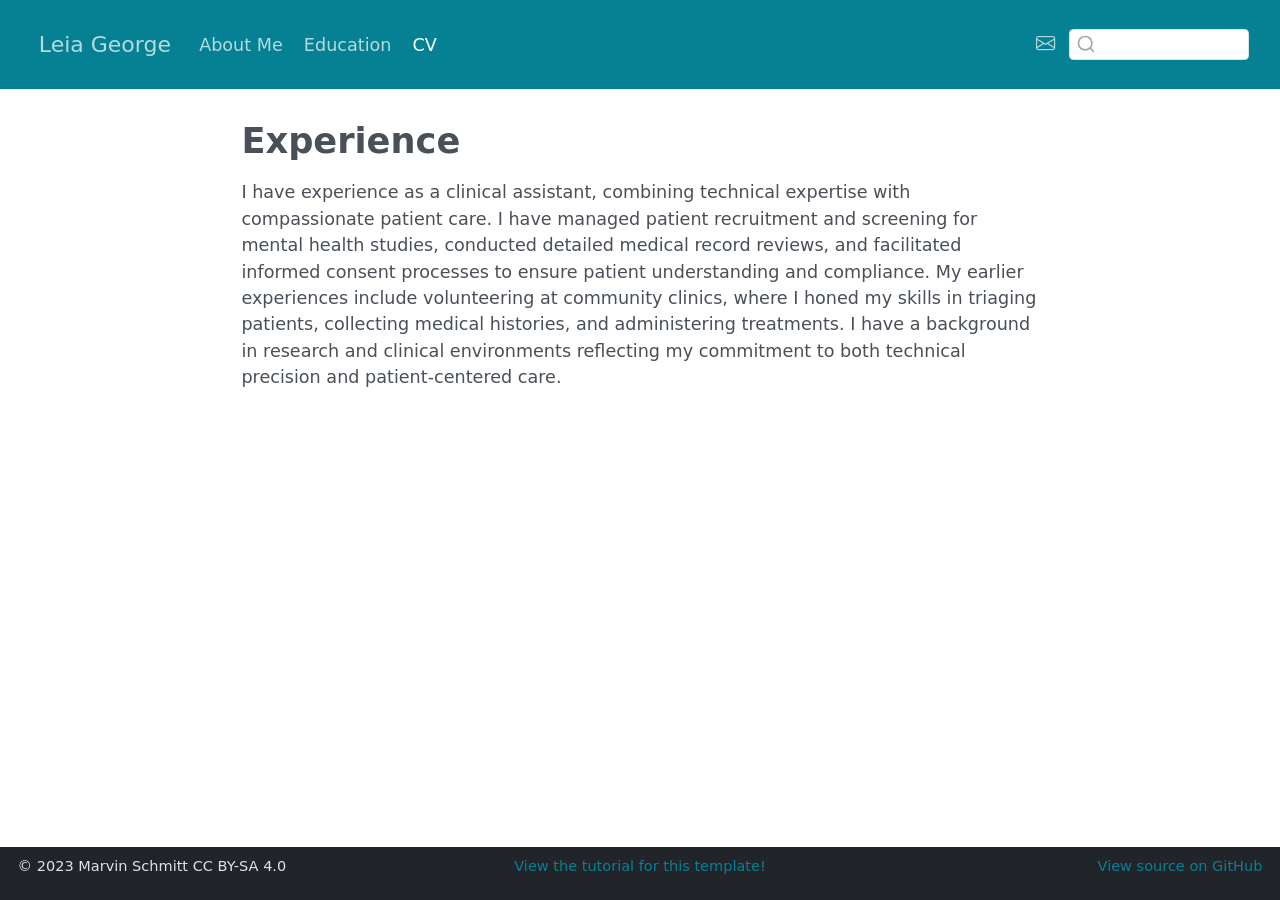
==== docs/cv/index.html @ 279f0a13 "Add files via upload" ====
<!DOCTYPE html>
<html xmlns="http://www.w3.org/1999/xhtml" lang="en" xml:lang="en"><head>

<meta charset="utf-8">
<meta name="generator" content="quarto-1.4.555">

<meta name="viewport" content="width=device-width, initial-scale=1.0, user-scalable=yes">


<title>Leia George - Experience</title>
<style>
code{white-space: pre-wrap;}
span.smallcaps{font-variant: small-caps;}
div.columns{display: flex; gap: min(4vw, 1.5em);}
div.column{flex: auto; overflow-x: auto;}
div.hanging-indent{margin-left: 1.5em; text-indent: -1.5em;}
ul.task-list{list-style: none;}
ul.task-list li input[type="checkbox"] {
  width: 0.8em;
  margin: 0 0.8em 0.2em -1em; /* quarto-specific, see https://github.com/quarto-dev/quarto-cli/issues/4556 */ 
  vertical-align: middle;
}
</style>


<script src="../site_libs/quarto-nav/quarto-nav.js"></script>
<script src="../site_libs/clipboard/clipboard.min.js"></script>
<script src="../site_libs/quarto-search/autocomplete.umd.js"></script>
<script src="../site_libs/quarto-search/fuse.min.js"></script>
<script src="../site_libs/quarto-search/quarto-search.js"></script>
<meta name="quarto:offset" content="../">
<link href="../img/favicon.png" rel="icon" type="image/png">
<script src="../site_libs/quarto-html/quarto.js"></script>
<script src="../site_libs/quarto-html/popper.min.js"></script>
<script src="../site_libs/quarto-html/tippy.umd.min.js"></script>
<script src="../site_libs/quarto-html/anchor.min.js"></script>
<link href="../site_libs/quarto-html/tippy.css" rel="stylesheet">
<link href="../site_libs/quarto-html/quarto-syntax-highlighting.css" rel="stylesheet" id="quarto-text-highlighting-styles">
<script src="../site_libs/bootstrap/bootstrap.min.js"></script>
<link href="../site_libs/bootstrap/bootstrap-icons.css" rel="stylesheet">
<link href="../site_libs/bootstrap/bootstrap.min.css" rel="stylesheet" id="quarto-bootstrap" data-mode="light">
<script id="quarto-search-options" type="application/json">{
  "location": "navbar",
  "copy-button": false,
  "collapse-after": 3,
  "panel-placement": "end",
  "type": "textbox",
  "limit": 50,
  "keyboard-shortcut": [
    "f",
    "/",
    "s"
  ],
  "language": {
    "search-no-results-text": "No results",
    "search-matching-documents-text": "matching documents",
    "search-copy-link-title": "Copy link to search",
    "search-hide-matches-text": "Hide additional matches",
    "search-more-match-text": "more match in this document",
    "search-more-matches-text": "more matches in this document",
    "search-clear-button-title": "Clear",
    "search-text-placeholder": "",
    "search-detached-cancel-button-title": "Cancel",
    "search-submit-button-title": "Submit",
    "search-label": "Search"
  }
}</script>


</head>

<body class="nav-fixed fullcontent">

<div id="quarto-search-results"></div>
  <header id="quarto-header" class="headroom fixed-top">
    <nav class="navbar navbar-expand-lg " data-bs-theme="dark">
      <div class="navbar-container container-fluid">
      <div class="navbar-brand-container mx-auto">
    <a href="../index.html" class="navbar-brand navbar-brand-logo">
    <img src="../img/logo.png" alt="" class="navbar-logo">
    </a>
    <a class="navbar-brand" href="../index.html">
    <span class="navbar-title">Leia George</span>
    </a>
  </div>
            <div id="quarto-search" class="" title="Search"></div>
          <button class="navbar-toggler" type="button" data-bs-toggle="collapse" data-bs-target="#navbarCollapse" aria-controls="navbarCollapse" aria-expanded="false" aria-label="Toggle navigation" onclick="if (window.quartoToggleHeadroom) { window.quartoToggleHeadroom(); }">
  <span class="navbar-toggler-icon"></span>
</button>
          <div class="collapse navbar-collapse" id="navbarCollapse">
            <ul class="navbar-nav navbar-nav-scroll me-auto">
  <li class="nav-item">
    <a class="nav-link" href="../aboutme/index.qmd"> 
<span class="menu-text">About Me</span></a>
  </li>  
  <li class="nav-item">
    <a class="nav-link" href="../Education/index.html"> 
<span class="menu-text">Education</span></a>
  </li>  
  <li class="nav-item">
    <a class="nav-link active" href="../cv/index.html" aria-current="page"> 
<span class="menu-text">CV</span></a>
  </li>  
</ul>
            <ul class="navbar-nav navbar-nav-scroll ms-auto">
  <li class="nav-item compact">
    <a class="nav-link" href="mailto:mail.lxg401@case.edu"> <i class="bi bi-envelope" role="img" aria-label="email">
</i> 
<span class="menu-text"></span></a>
  </li>  
</ul>
          </div> <!-- /navcollapse -->
          <div class="quarto-navbar-tools">
</div>
      </div> <!-- /container-fluid -->
    </nav>
</header>
<!-- content -->
<div id="quarto-content" class="quarto-container page-columns page-rows-contents page-layout-article page-navbar">
<!-- sidebar -->
<!-- margin-sidebar -->
    
<!-- main -->
<main class="content" id="quarto-document-content">

<header id="title-block-header" class="quarto-title-block default">
<div class="quarto-title">
<h1 class="title">Experience</h1>
</div>



<div class="quarto-title-meta">

    
  
    
  </div>
  


</header>


<p>I have experience as a clinical assistant, combining technical expertise with compassionate patient care. I have managed patient recruitment and screening for mental health studies, conducted detailed medical record reviews, and facilitated informed consent processes to ensure patient understanding and compliance. My earlier experiences include volunteering at community clinics, where I honed my skills in triaging patients, collecting medical histories, and administering treatments. I have a background in research and clinical environments reflecting my commitment to both technical precision and patient-centered care.</p>



</main> <!-- /main -->
<script id="quarto-html-after-body" type="application/javascript">
window.document.addEventListener("DOMContentLoaded", function (event) {
  const toggleBodyColorMode = (bsSheetEl) => {
    const mode = bsSheetEl.getAttribute("data-mode");
    const bodyEl = window.document.querySelector("body");
    if (mode === "dark") {
      bodyEl.classList.add("quarto-dark");
      bodyEl.classList.remove("quarto-light");
    } else {
      bodyEl.classList.add("quarto-light");
      bodyEl.classList.remove("quarto-dark");
    }
  }
  const toggleBodyColorPrimary = () => {
    const bsSheetEl = window.document.querySelector("link#quarto-bootstrap");
    if (bsSheetEl) {
      toggleBodyColorMode(bsSheetEl);
    }
  }
  toggleBodyColorPrimary();  
  const icon = "";
  const anchorJS = new window.AnchorJS();
  anchorJS.options = {
    placement: 'right',
    icon: icon
  };
  anchorJS.add('.anchored');
  const isCodeAnnotation = (el) => {
    for (const clz of el.classList) {
      if (clz.startsWith('code-annotation-')) {                     
        return true;
      }
    }
    return false;
  }
  const clipboard = new window.ClipboardJS('.code-copy-button', {
    text: function(trigger) {
      const codeEl = trigger.previousElementSibling.cloneNode(true);
      for (const childEl of codeEl.children) {
        if (isCodeAnnotation(childEl)) {
          childEl.remove();
        }
      }
      return codeEl.innerText;
    }
  });
  clipboard.on('success', function(e) {
    // button target
    const button = e.trigger;
    // don't keep focus
    button.blur();
    // flash "checked"
    button.classList.add('code-copy-button-checked');
    var currentTitle = button.getAttribute("title");
    button.setAttribute("title", "Copied!");
    let tooltip;
    if (window.bootstrap) {
      button.setAttribute("data-bs-toggle", "tooltip");
      button.setAttribute("data-bs-placement", "left");
      button.setAttribute("data-bs-title", "Copied!");
      tooltip = new bootstrap.Tooltip(button, 
        { trigger: "manual", 
          customClass: "code-copy-button-tooltip",
          offset: [0, -8]});
      tooltip.show();    
    }
    setTimeout(function() {
      if (tooltip) {
        tooltip.hide();
        button.removeAttribute("data-bs-title");
        button.removeAttribute("data-bs-toggle");
        button.removeAttribute("data-bs-placement");
      }
      button.setAttribute("title", currentTitle);
      button.classList.remove('code-copy-button-checked');
    }, 1000);
    // clear code selection
    e.clearSelection();
  });
    var localhostRegex = new RegExp(/^(?:http|https):\/\/localhost\:?[0-9]*\//);
    var mailtoRegex = new RegExp(/^mailto:/);
      var filterRegex = new RegExp('/' + window.location.host + '/');
    var isInternal = (href) => {
        return filterRegex.test(href) || localhostRegex.test(href) || mailtoRegex.test(href);
    }
    // Inspect non-navigation links and adorn them if external
 	var links = window.document.querySelectorAll('a[href]:not(.nav-link):not(.navbar-brand):not(.toc-action):not(.sidebar-link):not(.sidebar-item-toggle):not(.pagination-link):not(.no-external):not([aria-hidden]):not(.dropdown-item):not(.quarto-navigation-tool)');
    for (var i=0; i<links.length; i++) {
      const link = links[i];
      if (!isInternal(link.href)) {
        // undo the damage that might have been done by quarto-nav.js in the case of
        // links that we want to consider external
        if (link.dataset.originalHref !== undefined) {
          link.href = link.dataset.originalHref;
        }
      }
    }
  function tippyHover(el, contentFn, onTriggerFn, onUntriggerFn) {
    const config = {
      allowHTML: true,
      maxWidth: 500,
      delay: 100,
      arrow: false,
      appendTo: function(el) {
          return el.parentElement;
      },
      interactive: true,
      interactiveBorder: 10,
      theme: 'quarto',
      placement: 'bottom-start',
    };
    if (contentFn) {
      config.content = contentFn;
    }
    if (onTriggerFn) {
      config.onTrigger = onTriggerFn;
    }
    if (onUntriggerFn) {
      config.onUntrigger = onUntriggerFn;
    }
    window.tippy(el, config); 
  }
  const noterefs = window.document.querySelectorAll('a[role="doc-noteref"]');
  for (var i=0; i<noterefs.length; i++) {
    const ref = noterefs[i];
    tippyHover(ref, function() {
      // use id or data attribute instead here
      let href = ref.getAttribute('data-footnote-href') || ref.getAttribute('href');
      try { href = new URL(href).hash; } catch {}
      const id = href.replace(/^#\/?/, "");
      const note = window.document.getElementById(id);
      if (note) {
        return note.innerHTML;
      } else {
        return "";
      }
    });
  }
  const xrefs = window.document.querySelectorAll('a.quarto-xref');
  const processXRef = (id, note) => {
    // Strip column container classes
    const stripColumnClz = (el) => {
      el.classList.remove("page-full", "page-columns");
      if (el.children) {
        for (const child of el.children) {
          stripColumnClz(child);
        }
      }
    }
    stripColumnClz(note)
    if (id === null || id.startsWith('sec-')) {
      // Special case sections, only their first couple elements
      const container = document.createElement("div");
      if (note.children && note.children.length > 2) {
        container.appendChild(note.children[0].cloneNode(true));
        for (let i = 1; i < note.children.length; i++) {
          const child = note.children[i];
          if (child.tagName === "P" && child.innerText === "") {
            continue;
          } else {
            container.appendChild(child.cloneNode(true));
            break;
          }
        }
        if (window.Quarto?.typesetMath) {
          window.Quarto.typesetMath(container);
        }
        return container.innerHTML
      } else {
        if (window.Quarto?.typesetMath) {
          window.Quarto.typesetMath(note);
        }
        return note.innerHTML;
      }
    } else {
      // Remove any anchor links if they are present
      const anchorLink = note.querySelector('a.anchorjs-link');
      if (anchorLink) {
        anchorLink.remove();
      }
      if (window.Quarto?.typesetMath) {
        window.Quarto.typesetMath(note);
      }
      // TODO in 1.5, we should make sure this works without a callout special case
      if (note.classList.contains("callout")) {
        return note.outerHTML;
      } else {
        return note.innerHTML;
      }
    }
  }
  for (var i=0; i<xrefs.length; i++) {
    const xref = xrefs[i];
    tippyHover(xref, undefined, function(instance) {
      instance.disable();
      let url = xref.getAttribute('href');
      let hash = undefined; 
      if (url.startsWith('#')) {
        hash = url;
      } else {
        try { hash = new URL(url).hash; } catch {}
      }
      if (hash) {
        const id = hash.replace(/^#\/?/, "");
        const note = window.document.getElementById(id);
        if (note !== null) {
          try {
            const html = processXRef(id, note.cloneNode(true));
            instance.setContent(html);
          } finally {
            instance.enable();
            instance.show();
          }
        } else {
          // See if we can fetch this
          fetch(url.split('#')[0])
          .then(res => res.text())
          .then(html => {
            const parser = new DOMParser();
            const htmlDoc = parser.parseFromString(html, "text/html");
            const note = htmlDoc.getElementById(id);
            if (note !== null) {
              const html = processXRef(id, note);
              instance.setContent(html);
            } 
          }).finally(() => {
            instance.enable();
            instance.show();
          });
        }
      } else {
        // See if we can fetch a full url (with no hash to target)
        // This is a special case and we should probably do some content thinning / targeting
        fetch(url)
        .then(res => res.text())
        .then(html => {
          const parser = new DOMParser();
          const htmlDoc = parser.parseFromString(html, "text/html");
          const note = htmlDoc.querySelector('main.content');
          if (note !== null) {
            // This should only happen for chapter cross references
            // (since there is no id in the URL)
            // remove the first header
            if (note.children.length > 0 && note.children[0].tagName === "HEADER") {
              note.children[0].remove();
            }
            const html = processXRef(null, note);
            instance.setContent(html);
          } 
        }).finally(() => {
          instance.enable();
          instance.show();
        });
      }
    }, function(instance) {
    });
  }
      let selectedAnnoteEl;
      const selectorForAnnotation = ( cell, annotation) => {
        let cellAttr = 'data-code-cell="' + cell + '"';
        let lineAttr = 'data-code-annotation="' +  annotation + '"';
        const selector = 'span[' + cellAttr + '][' + lineAttr + ']';
        return selector;
      }
      const selectCodeLines = (annoteEl) => {
        const doc = window.document;
        const targetCell = annoteEl.getAttribute("data-target-cell");
        const targetAnnotation = annoteEl.getAttribute("data-target-annotation");
        const annoteSpan = window.document.querySelector(selectorForAnnotation(targetCell, targetAnnotation));
        const lines = annoteSpan.getAttribute("data-code-lines").split(",");
        const lineIds = lines.map((line) => {
          return targetCell + "-" + line;
        })
        let top = null;
        let height = null;
        let parent = null;
        if (lineIds.length > 0) {
            //compute the position of the single el (top and bottom and make a div)
            const el = window.document.getElementById(lineIds[0]);
            top = el.offsetTop;
            height = el.offsetHeight;
            parent = el.parentElement.parentElement;
          if (lineIds.length > 1) {
            const lastEl = window.document.getElementById(lineIds[lineIds.length - 1]);
            const bottom = lastEl.offsetTop + lastEl.offsetHeight;
            height = bottom - top;
          }
          if (top !== null && height !== null && parent !== null) {
            // cook up a div (if necessary) and position it 
            let div = window.document.getElementById("code-annotation-line-highlight");
            if (div === null) {
              div = window.document.createElement("div");
              div.setAttribute("id", "code-annotation-line-highlight");
              div.style.position = 'absolute';
              parent.appendChild(div);
            }
            div.style.top = top - 2 + "px";
            div.style.height = height + 4 + "px";
            div.style.left = 0;
            let gutterDiv = window.document.getElementById("code-annotation-line-highlight-gutter");
            if (gutterDiv === null) {
              gutterDiv = window.document.createElement("div");
              gutterDiv.setAttribute("id", "code-annotation-line-highlight-gutter");
              gutterDiv.style.position = 'absolute';
              const codeCell = window.document.getElementById(targetCell);
              const gutter = codeCell.querySelector('.code-annotation-gutter');
              gutter.appendChild(gutterDiv);
            }
            gutterDiv.style.top = top - 2 + "px";
            gutterDiv.style.height = height + 4 + "px";
          }
          selectedAnnoteEl = annoteEl;
        }
      };
      const unselectCodeLines = () => {
        const elementsIds = ["code-annotation-line-highlight", "code-annotation-line-highlight-gutter"];
        elementsIds.forEach((elId) => {
          const div = window.document.getElementById(elId);
          if (div) {
            div.remove();
          }
        });
        selectedAnnoteEl = undefined;
      };
        // Handle positioning of the toggle
    window.addEventListener(
      "resize",
      throttle(() => {
        elRect = undefined;
        if (selectedAnnoteEl) {
          selectCodeLines(selectedAnnoteEl);
        }
      }, 10)
    );
    function throttle(fn, ms) {
    let throttle = false;
    let timer;
      return (...args) => {
        if(!throttle) { // first call gets through
            fn.apply(this, args);
            throttle = true;
        } else { // all the others get throttled
            if(timer) clearTimeout(timer); // cancel #2
            timer = setTimeout(() => {
              fn.apply(this, args);
              timer = throttle = false;
            }, ms);
        }
      };
    }
      // Attach click handler to the DT
      const annoteDls = window.document.querySelectorAll('dt[data-target-cell]');
      for (const annoteDlNode of annoteDls) {
        annoteDlNode.addEventListener('click', (event) => {
          const clickedEl = event.target;
          if (clickedEl !== selectedAnnoteEl) {
            unselectCodeLines();
            const activeEl = window.document.querySelector('dt[data-target-cell].code-annotation-active');
            if (activeEl) {
              activeEl.classList.remove('code-annotation-active');
            }
            selectCodeLines(clickedEl);
            clickedEl.classList.add('code-annotation-active');
          } else {
            // Unselect the line
            unselectCodeLines();
            clickedEl.classList.remove('code-annotation-active');
          }
        });
      }
  const findCites = (el) => {
    const parentEl = el.parentElement;
    if (parentEl) {
      const cites = parentEl.dataset.cites;
      if (cites) {
        return {
          el,
          cites: cites.split(' ')
        };
      } else {
        return findCites(el.parentElement)
      }
    } else {
      return undefined;
    }
  };
  var bibliorefs = window.document.querySelectorAll('a[role="doc-biblioref"]');
  for (var i=0; i<bibliorefs.length; i++) {
    const ref = bibliorefs[i];
    const citeInfo = findCites(ref);
    if (citeInfo) {
      tippyHover(citeInfo.el, function() {
        var popup = window.document.createElement('div');
        citeInfo.cites.forEach(function(cite) {
          var citeDiv = window.document.createElement('div');
          citeDiv.classList.add('hanging-indent');
          citeDiv.classList.add('csl-entry');
          var biblioDiv = window.document.getElementById('ref-' + cite);
          if (biblioDiv) {
            citeDiv.innerHTML = biblioDiv.innerHTML;
          }
          popup.appendChild(citeDiv);
        });
        return popup.innerHTML;
      });
    }
  }
});
</script>
</div> <!-- /content -->
<footer class="footer">
  <div class="nav-footer">
    <div class="nav-footer-left">
<p><span class="faux-block">© 2023 Marvin Schmitt CC BY-SA 4.0</span></p>
</div>   
    <div class="nav-footer-center">
<p><span class="faux-block"><a href="https://www.marvinschmitt.com/blog/website-tutorial-quarto/">View the tutorial for this template!</a></span></p>
</div>
    <div class="nav-footer-right">
<p><span class="faux-block"><a href="https://github.com/marvinschmitt/quarto-website-template/">View source on GitHub</a></span></p>
</div>
  </div>
</footer>




</body></html>
---- docs/site_libs/quarto-html/tippy.css ----
.tippy-box[data-animation=fade][data-state=hidden]{opacity:0}[data-tippy-root]{max-width:calc(100vw - 10px)}.tippy-box{position:relative;background-color:#333;color:#fff;border-radius:4px;font-size:14px;line-height:1.4;white-space:normal;outline:0;transition-property:transform,visibility,opacity}.tippy-box[data-placement^=top]>.tippy-arrow{bottom:0}.tippy-box[data-placement^=top]>.tippy-arrow:before{bottom:-7px;left:0;border-width:8px 8px 0;border-top-color:initial;transform-origin:center top}.tippy-box[data-placement^=bottom]>.tippy-arrow{top:0}.tippy-box[data-placement^=bottom]>.tippy-arrow:before{top:-7px;left:0;border-width:0 8px 8px;border-bottom-color:initial;transform-origin:center bottom}.tippy-box[data-placement^=left]>.tippy-arrow{right:0}.tippy-box[data-placement^=left]>.tippy-arrow:before{border-width:8px 0 8px 8px;border-left-color:initial;right:-7px;transform-origin:center left}.tippy-box[data-placement^=right]>.tippy-arrow{left:0}.tippy-box[data-placement^=right]>.tippy-arrow:before{left:-7px;border-width:8px 8px 8px 0;border-right-color:initial;transform-origin:center right}.tippy-box[data-inertia][data-state=visible]{transition-timing-function:cubic-bezier(.54,1.5,.38,1.11)}.tippy-arrow{width:16px;height:16px;color:#333}.tippy-arrow:before{content:"";position:absolute;border-color:transparent;border-style:solid}.tippy-content{position:relative;padding:5px 9px;z-index:1}
---- docs/site_libs/quarto-html/quarto-syntax-highlighting.css ----
/* quarto syntax highlight colors */
:root {
  --quarto-hl-ot-color: #003B4F;
  --quarto-hl-at-color: #657422;
  --quarto-hl-ss-color: #20794D;
  --quarto-hl-an-color: #5E5E5E;
  --quarto-hl-fu-color: #4758AB;
  --quarto-hl-st-color: #20794D;
  --quarto-hl-cf-color: #003B4F;
  --quarto-hl-op-color: #5E5E5E;
  --quarto-hl-er-color: #AD0000;
  --quarto-hl-bn-color: #AD0000;
  --quarto-hl-al-color: #AD0000;
  --quarto-hl-va-color: #111111;
  --quarto-hl-bu-color: inherit;
  --quarto-hl-ex-color: inherit;
  --quarto-hl-pp-color: #AD0000;
  --quarto-hl-in-color: #5E5E5E;
  --quarto-hl-vs-color: #20794D;
  --quarto-hl-wa-color: #5E5E5E;
  --quarto-hl-do-color: #5E5E5E;
  --quarto-hl-im-color: #00769E;
  --quarto-hl-ch-color: #20794D;
  --quarto-hl-dt-color: #AD0000;
  --quarto-hl-fl-color: #AD0000;
  --quarto-hl-co-color: #5E5E5E;
  --quarto-hl-cv-color: #5E5E5E;
  --quarto-hl-cn-color: #8f5902;
  --quarto-hl-sc-color: #5E5E5E;
  --quarto-hl-dv-color: #AD0000;
  --quarto-hl-kw-color: #003B4F;
}

/* other quarto variables */
:root {
  --quarto-font-monospace: SFMono-Regular, Menlo, Monaco, Consolas, "Liberation Mono", "Courier New", monospace;
}

pre > code.sourceCode > span {
  color: #003B4F;
}

code span {
  color: #003B4F;
}

code.sourceCode > span {
  color: #003B4F;
}

div.sourceCode,
div.sourceCode pre.sourceCode {
  color: #003B4F;
}

code span.ot {
  color: #003B4F;
  font-style: inherit;
}

code span.at {
  color: #657422;
  font-style: inherit;
}

code span.ss {
  color: #20794D;
  font-style: inherit;
}

code span.an {
  color: #5E5E5E;
  font-style: inherit;
}

code span.fu {
  color: #4758AB;
  font-style: inherit;
}

code span.st {
  color: #20794D;
  font-style: inherit;
}

code span.cf {
  color: #003B4F;
  font-style: inherit;
}

code span.op {
  color: #5E5E5E;
  font-style: inherit;
}

code span.er {
  color: #AD0000;
  font-style: inherit;
}

code span.bn {
  color: #AD0000;
  font-style: inherit;
}

code span.al {
  color: #AD0000;
  font-style: inherit;
}

code span.va {
  color: #111111;
  font-style: inherit;
}

code span.bu {
  font-style: inherit;
}

code span.ex {
  font-style: inherit;
}

code span.pp {
  color: #AD0000;
  font-style: inherit;
}

code span.in {
  color: #5E5E5E;
  font-style: inherit;
}

code span.vs {
  color: #20794D;
  font-style: inherit;
}

code span.wa {
  color: #5E5E5E;
  font-style: italic;
}

code span.do {
  color: #5E5E5E;
  font-style: italic;
}

code span.im {
  color: #00769E;
  font-style: inherit;
}

code span.ch {
  color: #20794D;
  font-style: inherit;
}

code span.dt {
  color: #AD0000;
  font-style: inherit;
}

code span.fl {
  color: #AD0000;
  font-style: inherit;
}

code span.co {
  color: #5E5E5E;
  font-style: inherit;
}

code span.cv {
  color: #5E5E5E;
  font-style: italic;
}

code span.cn {
  color: #8f5902;
  font-style: inherit;
}

code span.sc {
  color: #5E5E5E;
  font-style: inherit;
}

code span.dv {
  color: #AD0000;
  font-style: inherit;
}

code span.kw {
  color: #003B4F;
  font-style: inherit;
}

.prevent-inlining {
  content: "</";
}

/*# sourceMappingURL=debc5d5d77c3f9108843748ff7464032.css.map */
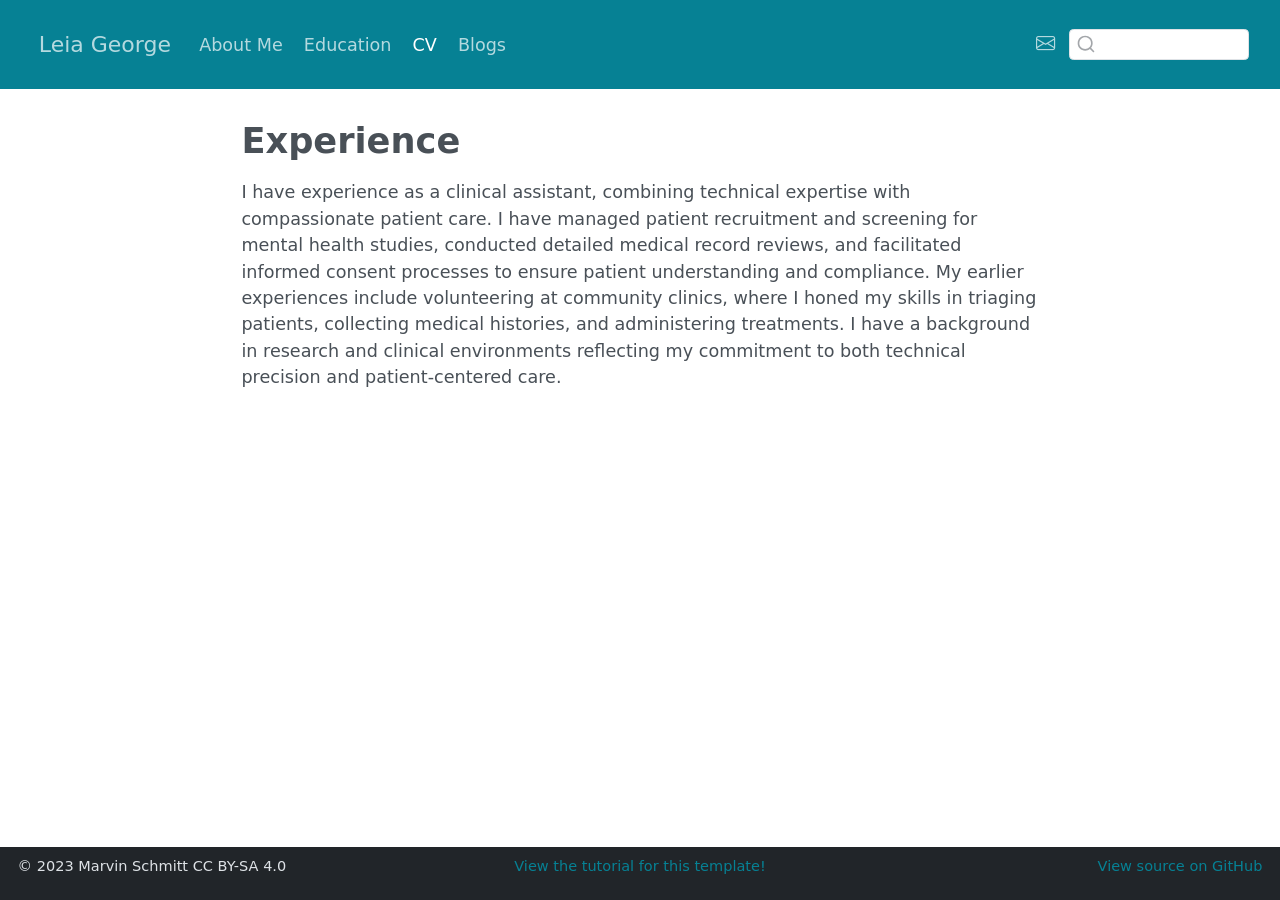
==== commit 52d92247: "Update index.html" ====
--- a/docs/cv/index.html
+++ b/docs/cv/index.html
@@ -100,7 +100,11 @@
   <li class="nav-item">
     <a class="nav-link active" href="../cv/index.html" aria-current="page"> 
 <span class="menu-text">CV</span></a>
-  </li>  
+  </li> 
+  <li class="nav-item">
+    <a class="nav-link" href="../Blogs/blogs.html"> 
+<span class="menu-text">Blogs</span></a>
+  </li> 
 </ul>
             <ul class="navbar-nav navbar-nav-scroll ms-auto">
   <li class="nav-item compact">
@@ -574,4 +578,4 @@
 
 
 
-</body></html>+</body></html>
